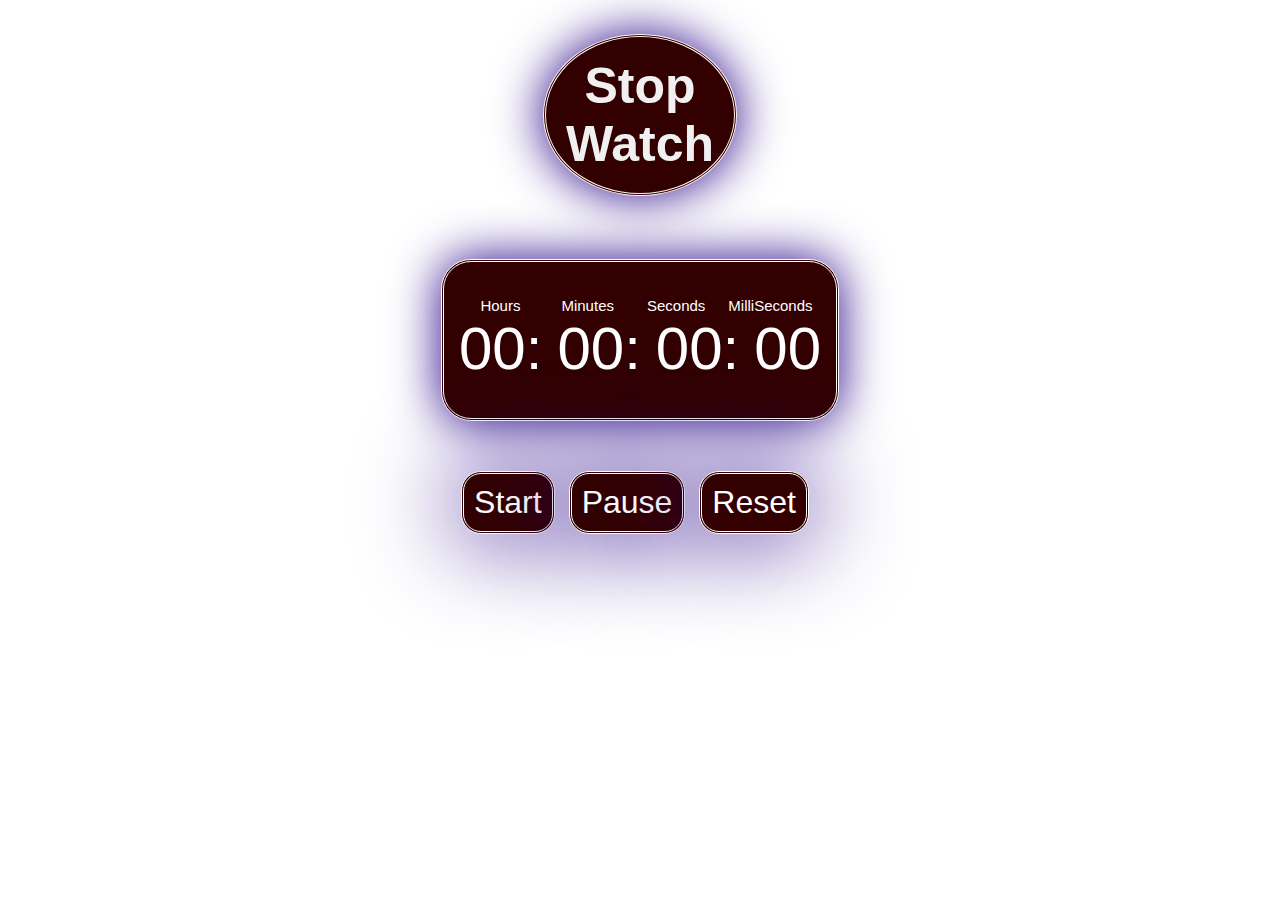
==== index.html @ 7806a9a8 "StopWatch" ====
<!DOCTYPE html>
<html lang="en">
<head>
    <meta charset="UTF-8">
    <meta name="viewport" content="width=device-width, initial-scale=1.0">
    <link rel="stylesheet" href="style.css">
    <title>Stop Watch</title>
</head>
<body>
        
            <div>
                <h1 class="heading">Stop <br> Watch</h1>
            </div>
    
            <div class="headDiv">
                    <div class="numHeadDiv">
                        <p class="numHead" style="margin-left: 10px;">Hours</p>
                        <p class="numHead" style="margin-left: 18px;   margin-right: 10px;" >Minutes</p>
                        <p class="numHead">Seconds</p>
                        <p class="numHead">MilliSeconds</p>        
                   </div>
    
               <div class="numDiv">
                    <p class="num" id="hour1">0</p>
                    <p class="num1" id="hour2">0:</p>
                    <p class="num" id="minute1">0</p>
                    <p class="num1" id="minute2">0:</p>
                    <p class="num" id="second1">0</p>
                    <p class="num1" id="second2">0:</p>
                    <p class="num" id="miliSec1">0</p>
                    <p class="num" id="miliSec2">0</p>
                </div>
            </div>
        
            <div>
                <button onclick="start()" id="startBtn">Start</button>
                <button onclick="pause()">Pause</button>
                <button onclick="reset()">Reset</button>
        </div>
    
<script src="app.js"></script>
</body>
</html>
---- style.css ----
body{
    background-image: url(https://images.pexels.com/photos/1010513/pexels-photo-1010513.jpeg?auto=compress&cs=tinysrgb&w=600);
    background-repeat: no-repeat;
    background-size: cover;
    text-align: center;
    margin: 0;
    padding: 0;
}

.heading{
   display: inline-block;
   color: rgb(240, 240, 240);
   box-shadow: 0px 0px 50px rgb(38, 0, 134);
   background-color: rgb(50, 0, 0);
   /* background-color: rgb(118, 30, 30); */
   border: 3px double rgb(255, 246, 246);
   border-radius: 100%;
   font-family: 'Franklin Gothic Medium', 'Arial Narrow', Arial, sans-serif;
   font-size: 50px;
   padding: 20px;

}

.headDiv{
    display: inline-flex;
    flex-direction: column;
    /* background-color: rgb(113, 2, 2); */
    background-color: rgb(50, 0, 0);
    border: 3px double white;
    border-radius: 30px;
    margin-top: 30px;
    box-shadow: 0px 0px 50px rgb(38, 0, 134);
}


.numHeadDiv{
    display: flex;
    flex-direction: row;
    justify-content: space-evenly;
    margin-left: 16px;
    margin-right: 10px;
}

.numHead{
    color: white;
    font-family: 'Segoe UI', Tahoma, Geneva, Verdana, sans-serif; 
    padding-left: 10px;
    padding-right: 13px;
    padding-top: 0;
    padding-bottom: 0;
    margin: 0;
    margin-top: 35px;
    font-size: 15px;
}

.numDiv{
    display: inline-flex;
    justify-content: center;
    margin-left: 10px;
    margin-right: 10px;
    color: white;
    font-size: 60px;
    font-family: 'Segoe UI', Tahoma, Geneva, Verdana, sans-serif; 
}
.num{
    flex-wrap: wrap;
    padding-bottom: 0;
    padding-top: 0;
    margin: 0;
    margin-bottom: 35px;
}
.num1{
    flex-wrap: wrap;
    padding-bottom: 0;
    padding-top: 0;
    margin: 0;
    margin-right: 15px;
    margin-bottom: 35px;
}

button{
    color: white;
    /* background-color: rgb(113, 2, 2); */
    background-color: rgb(50, 0, 0);
    border: 3px double white;
    border-radius: 20px;
    margin-top: 50px;
    margin-bottom: 10px;
    margin-right:10px ;
    padding: 10px;
    font-family: 'Franklin Gothic Medium', 'Arial Narrow', Arial, sans-serif;
    font-size: xx-large;
    box-shadow: 00px 00px 100px rgb(38, 0, 134);
}


button:hover{
    background-color: rgb(85, 4, 5);
    padding: 11px;
    box-shadow: 15px 15px 50px rgb(239, 183, 183);
}

button:active{
    background-color: rgb(255, 2, 2);
    padding: 12px;
    box-shadow: 15px 15px 50px rgb(0, 0, 0);
}

button:disabled{
    background-color: rgb(9, 140, 5);
    padding: 13px;
}
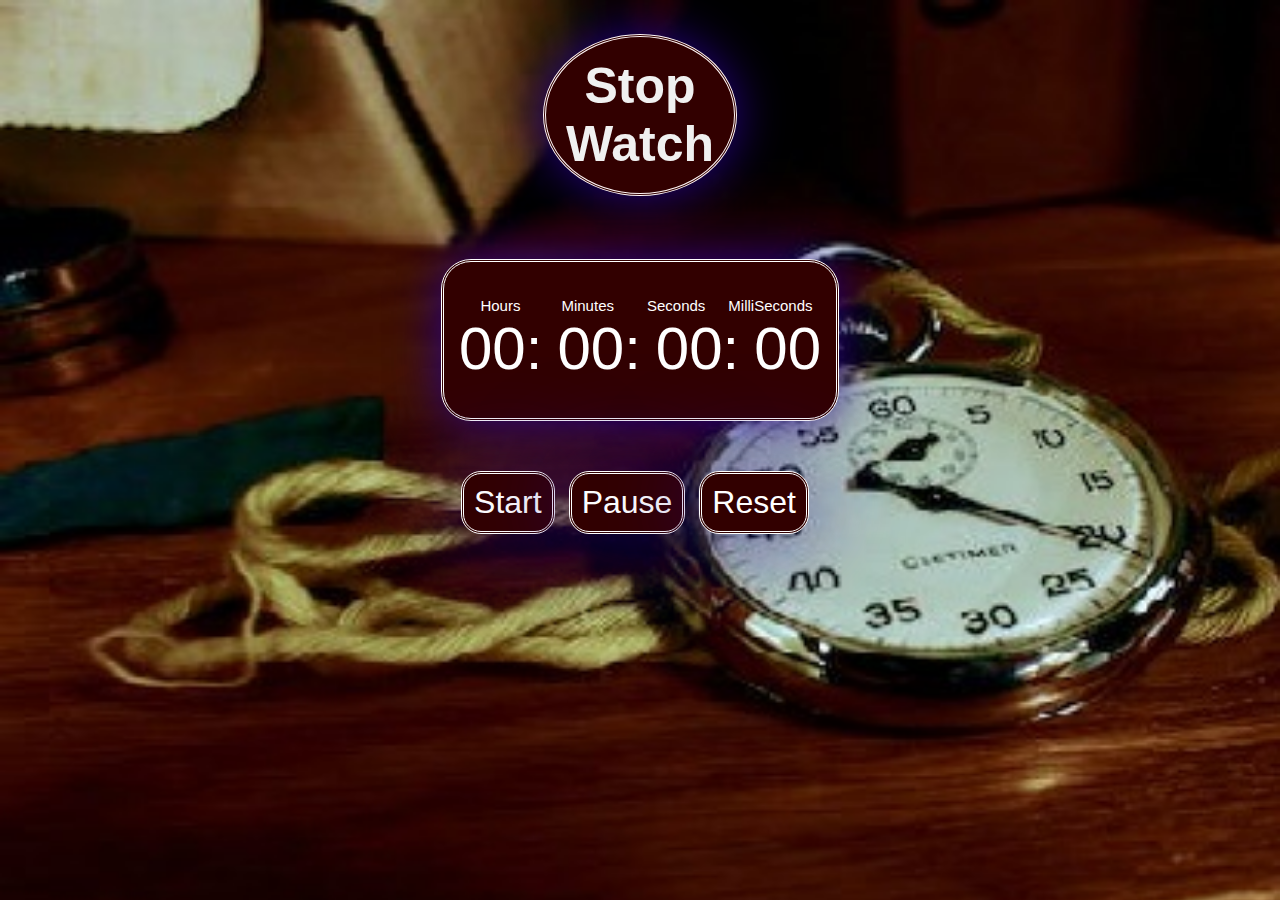
==== commit a6602ca9: "Done" ====
--- a/index.html
+++ b/index.html
@@ -1,43 +1,47 @@
 <!DOCTYPE html>
 <html lang="en">
-<head>
-    <meta charset="UTF-8">
-    <meta name="viewport" content="width=device-width, initial-scale=1.0">
-    <link rel="stylesheet" href="style.css">
+  <head>
+    <meta charset="UTF-8" />
+    <meta name="viewport" content="width=device-width, initial-scale=1.0" />
+    <link rel="stylesheet" href="style.css" />
     <title>Stop Watch</title>
-</head>
-<body>
-        
-            <div>
-                <h1 class="heading">Stop <br> Watch</h1>
-            </div>
-    
-            <div class="headDiv">
-                    <div class="numHeadDiv">
-                        <p class="numHead" style="margin-left: 10px;">Hours</p>
-                        <p class="numHead" style="margin-left: 18px;   margin-right: 10px;" >Minutes</p>
-                        <p class="numHead">Seconds</p>
-                        <p class="numHead">MilliSeconds</p>        
-                   </div>
-    
-               <div class="numDiv">
-                    <p class="num" id="hour1">0</p>
-                    <p class="num1" id="hour2">0:</p>
-                    <p class="num" id="minute1">0</p>
-                    <p class="num1" id="minute2">0:</p>
-                    <p class="num" id="second1">0</p>
-                    <p class="num1" id="second2">0:</p>
-                    <p class="num" id="miliSec1">0</p>
-                    <p class="num" id="miliSec2">0</p>
-                </div>
-            </div>
-        
-            <div>
-                <button onclick="start()" id="startBtn">Start</button>
-                <button onclick="pause()">Pause</button>
-                <button onclick="reset()">Reset</button>
-        </div>
-    
-<script src="app.js"></script>
-</body>
-</html>+  </head>
+  <body>
+    <div>
+      <h1 class="heading">
+        Stop <br />
+        Watch
+      </h1>
+    </div>
+
+    <div class="headDiv">
+      <div class="numHeadDiv">
+        <p class="numHead" style="margin-left: 10px">Hours</p>
+        <p class="numHead" style="margin-left: 18px; margin-right: 10px">
+          Minutes
+        </p>
+        <p class="numHead">Seconds</p>
+        <p class="numHead">MilliSeconds</p>
+      </div>
+
+      <div class="numDiv">
+        <p class="num" id="hour1">0</p>
+        <p class="num1" id="hour2">0:</p>
+        <p class="num" id="minute1">0</p>
+        <p class="num1" id="minute2">0:</p>
+        <p class="num" id="second1">0</p>
+        <p class="num1" id="second2">0:</p>
+        <p class="num" id="miliSec1">0</p>
+        <p class="num" id="miliSec2">0</p>
+      </div>
+    </div>
+
+    <div>
+      <button onclick="start()" id="startBtn">Start</button>
+      <button onclick="pause()">Pause</button>
+      <button onclick="reset()">Reset</button>
+    </div>
+
+    <script src="app.js"></script>
+  </body>
+</html>
--- a/style.css
+++ b/style.css
@@ -1,112 +1,109 @@
-body{
-    background-image: url(https://images.pexels.com/photos/1010513/pexels-photo-1010513.jpeg?auto=compress&cs=tinysrgb&w=600);
-    background-repeat: no-repeat;
-    background-size: cover;
-    text-align: center;
-    margin: 0;
-    padding: 0;
+body {
+  background-image: url(Image/bg_image.jpg);
+  background-repeat: no-repeat;
+  background-size: cover;
+  text-align: center;
+  margin: 0;
+  padding: 0;
 }
 
-.heading{
-   display: inline-block;
-   color: rgb(240, 240, 240);
-   box-shadow: 0px 0px 50px rgb(38, 0, 134);
-   background-color: rgb(50, 0, 0);
-   /* background-color: rgb(118, 30, 30); */
-   border: 3px double rgb(255, 246, 246);
-   border-radius: 100%;
-   font-family: 'Franklin Gothic Medium', 'Arial Narrow', Arial, sans-serif;
-   font-size: 50px;
-   padding: 20px;
-
+.heading {
+  display: inline-block;
+  color: rgb(240, 240, 240);
+  box-shadow: 0px 0px 50px rgb(38, 0, 134);
+  background-color: rgb(50, 0, 0);
+  /* background-color: rgb(118, 30, 30); */
+  border: 3px double rgb(255, 246, 246);
+  border-radius: 100%;
+  font-family: "Franklin Gothic Medium", "Arial Narrow", Arial, sans-serif;
+  font-size: 50px;
+  padding: 20px;
 }
 
-.headDiv{
-    display: inline-flex;
-    flex-direction: column;
-    /* background-color: rgb(113, 2, 2); */
-    background-color: rgb(50, 0, 0);
-    border: 3px double white;
-    border-radius: 30px;
-    margin-top: 30px;
-    box-shadow: 0px 0px 50px rgb(38, 0, 134);
+.headDiv {
+  display: inline-flex;
+  flex-direction: column;
+  /* background-color: rgb(113, 2, 2); */
+  background-color: rgb(50, 0, 0);
+  border: 3px double white;
+  border-radius: 30px;
+  margin-top: 30px;
+  box-shadow: 0px 0px 50px rgb(38, 0, 134);
 }
 
-
-.numHeadDiv{
-    display: flex;
-    flex-direction: row;
-    justify-content: space-evenly;
-    margin-left: 16px;
-    margin-right: 10px;
+.numHeadDiv {
+  display: flex;
+  flex-direction: row;
+  justify-content: space-evenly;
+  margin-left: 16px;
+  margin-right: 10px;
 }
 
-.numHead{
-    color: white;
-    font-family: 'Segoe UI', Tahoma, Geneva, Verdana, sans-serif; 
-    padding-left: 10px;
-    padding-right: 13px;
-    padding-top: 0;
-    padding-bottom: 0;
-    margin: 0;
-    margin-top: 35px;
-    font-size: 15px;
+.numHead {
+  color: white;
+  font-family: "Segoe UI", Tahoma, Geneva, Verdana, sans-serif;
+  padding-left: 10px;
+  padding-right: 13px;
+  padding-top: 0;
+  padding-bottom: 0;
+  margin: 0;
+  margin-top: 35px;
+  font-size: 15px;
 }
 
-.numDiv{
-    display: inline-flex;
-    justify-content: center;
-    margin-left: 10px;
-    margin-right: 10px;
-    color: white;
-    font-size: 60px;
-    font-family: 'Segoe UI', Tahoma, Geneva, Verdana, sans-serif; 
+.numDiv {
+  display: inline-flex;
+  justify-content: center;
+  margin-left: 10px;
+  margin-right: 10px;
+  color: white;
+  font-size: 60px;
+  font-family: "Segoe UI", Tahoma, Geneva, Verdana, sans-serif;
 }
-.num{
-    flex-wrap: wrap;
-    padding-bottom: 0;
-    padding-top: 0;
-    margin: 0;
-    margin-bottom: 35px;
+.num {
+  flex-wrap: wrap;
+  padding-bottom: 0;
+  padding-top: 0;
+  margin: 0;
+  margin-bottom: 35px;
 }
-.num1{
-    flex-wrap: wrap;
-    padding-bottom: 0;
-    padding-top: 0;
-    margin: 0;
-    margin-right: 15px;
-    margin-bottom: 35px;
+.num1 {
+  flex-wrap: wrap;
+  padding-bottom: 0;
+  padding-top: 0;
+  margin: 0;
+  margin-right: 15px;
+  margin-bottom: 35px;
 }
 
-button{
-    color: white;
-    /* background-color: rgb(113, 2, 2); */
-    background-color: rgb(50, 0, 0);
-    border: 3px double white;
-    border-radius: 20px;
-    margin-top: 50px;
-    margin-bottom: 10px;
-    margin-right:10px ;
-    padding: 10px;
-    font-family: 'Franklin Gothic Medium', 'Arial Narrow', Arial, sans-serif;
-    font-size: xx-large;
-    box-shadow: 00px 00px 100px rgb(38, 0, 134);
+button {
+  color: white;
+  /* background-color: rgb(113, 2, 2); */
+  background-color: rgb(50, 0, 0);
+  border: 3px double white;
+  border-radius: 20px;
+  margin-top: 50px;
+  margin-bottom: 10px;
+  margin-right: 10px;
+  padding: 10px;
+  font-family: "Franklin Gothic Medium", "Arial Narrow", Arial, sans-serif;
+  font-size: xx-large;
+  box-shadow: 00px 00px 100px rgb(38, 0, 134);
 }
 
-
-button:hover{
-    background-color: rgb(85, 4, 5);
-    padding: 11px;
-    box-shadow: 15px 15px 50px rgb(239, 183, 183);
+button:hover {
+  background-color: rgb(85, 4, 5);
+  padding: 11px;
+  box-shadow: 15px 15px 50px rgb(239, 183, 183);
 }
 
-button:active{
-    background-color: rgb(255, 2, 2);
-    padding: 12px;
-    box-shadow: 15px 15px 50px rgb(0, 0, 0);
+button:active {
+  background-color: rgb(255, 2, 2);
+  padding: 12px;
+  box-shadow: 15px 15px 50px rgb(0, 0, 0);
 }
 
-button:disabled{
-    background-color: rgb(9, 140, 5);
-    padding: 13px;
-}+button:disabled {
+  background-color: rgb(9, 140, 5);
+  padding: 13px;
+}
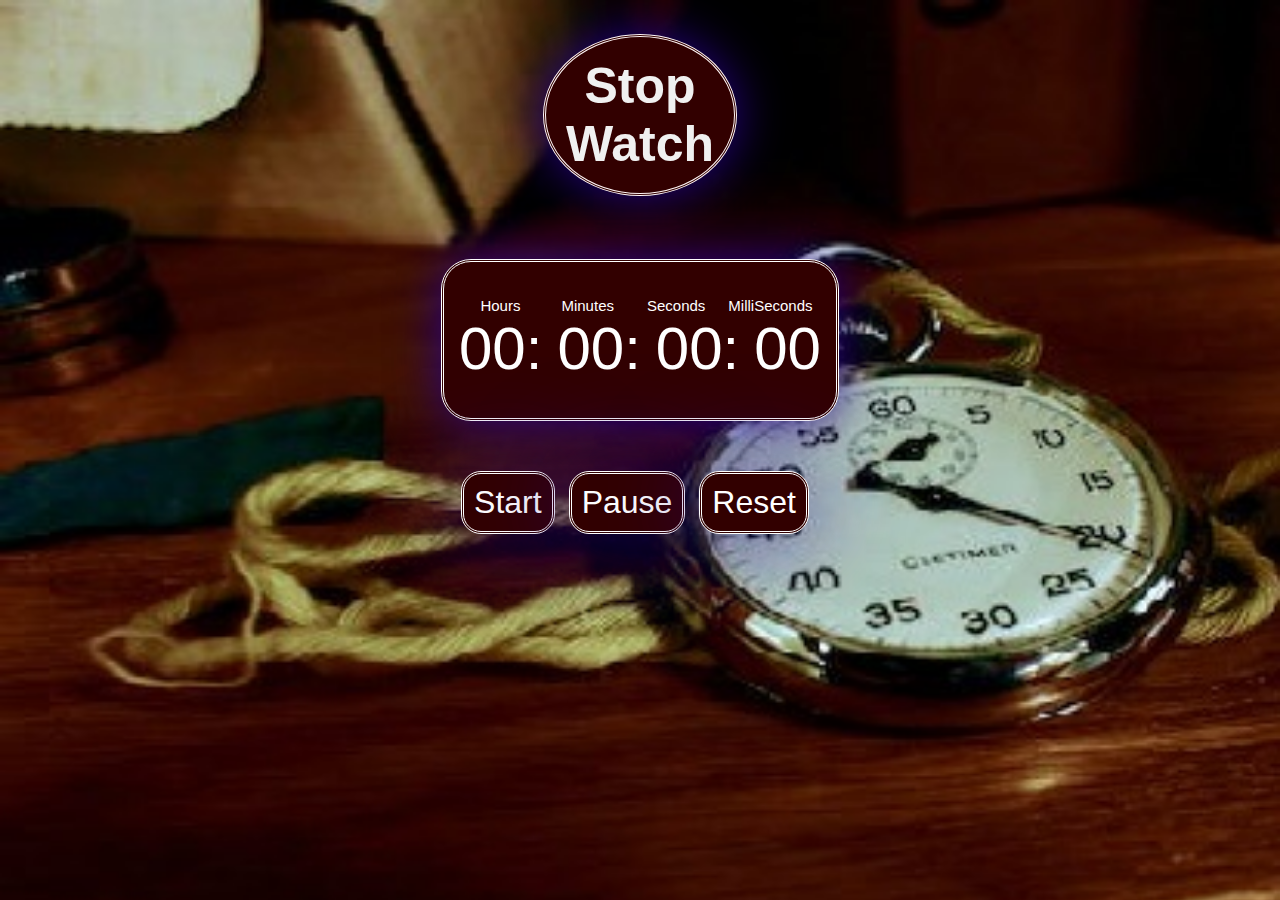
==== commit e004e143: "Done" ====
--- a/index.html
+++ b/index.html
@@ -1,47 +1,46 @@
-<!DOCTYPE html>
-<html lang="en">
-  <head>
-    <meta charset="UTF-8" />
-    <meta name="viewport" content="width=device-width, initial-scale=1.0" />
-    <link rel="stylesheet" href="style.css" />
-    <title>Stop Watch</title>
-  </head>
-  <body>
-    <div>
-      <h1 class="heading">
-        Stop <br />
-        Watch
-      </h1>
-    </div>
-
-    <div class="headDiv">
-      <div class="numHeadDiv">
-        <p class="numHead" style="margin-left: 10px">Hours</p>
-        <p class="numHead" style="margin-left: 18px; margin-right: 10px">
-          Minutes
-        </p>
-        <p class="numHead">Seconds</p>
-        <p class="numHead">MilliSeconds</p>
-      </div>
-
-      <div class="numDiv">
-        <p class="num" id="hour1">0</p>
-        <p class="num1" id="hour2">0:</p>
-        <p class="num" id="minute1">0</p>
-        <p class="num1" id="minute2">0:</p>
-        <p class="num" id="second1">0</p>
-        <p class="num1" id="second2">0:</p>
-        <p class="num" id="miliSec1">0</p>
-        <p class="num" id="miliSec2">0</p>
-      </div>
-    </div>
-
-    <div>
-      <button onclick="start()" id="startBtn">Start</button>
-      <button onclick="pause()">Pause</button>
-      <button onclick="reset()">Reset</button>
-    </div>
-
-    <script src="app.js"></script>
-  </body>
-</html>
+<!DOCTYPE html>
+<html lang="en">
+  <head>
+    <meta charset="UTF-8" />
+    <meta name="viewport" content="width=device-width, initial-scale=1.0" />
+    <link rel="stylesheet" href="style.css" />
+    <title>Stop Watch</title>
+  </head>
+  <body>
+    <div>
+      <h1 class="heading">
+        Stop <br />
+        Watch
+      </h1>
+    </div>
+
+    <div class="headDiv">
+      <div class="numHeadDiv">
+        <p class="numHead" style="margin-left: 10px">Hours</p>
+        <p class="numHead" style="margin-left: 18px; margin-right: 10px">
+          Minutes
+        </p>
+        <p class="numHead">Seconds</p>
+        <p class="numHead">MilliSeconds</p>
+      </div>
+
+      <div class="numDiv">
+        <p class="num" id="hour1">0</p>
+        <p class="num1" id="hour2">0:</p>
+        <p class="num" id="minute1">0</p>
+        <p class="num1" id="minute2">0:</p>
+        <p class="num" id="second1">0</p>
+        <p class="num1" id="second2">0:</p>
+        <p class="num" id="miliSec">00</p>
+      </div>
+    </div>
+
+    <div>
+      <button onclick="start()" id="startBtn">Start</button>
+      <button onclick="pause()">Pause</button>
+      <button onclick="reset()">Reset</button>
+    </div>
+
+    <script src="app.js"></script>
+  </body>
+</html>
--- a/style.css
+++ b/style.css
@@ -1,109 +1,109 @@
-body {
-  background-image: url(Image/bg_image.jpg);
-  background-repeat: no-repeat;
-  background-size: cover;
-  text-align: center;
-  margin: 0;
-  padding: 0;
-}
-
-.heading {
-  display: inline-block;
-  color: rgb(240, 240, 240);
-  box-shadow: 0px 0px 50px rgb(38, 0, 134);
-  background-color: rgb(50, 0, 0);
-  /* background-color: rgb(118, 30, 30); */
-  border: 3px double rgb(255, 246, 246);
-  border-radius: 100%;
-  font-family: "Franklin Gothic Medium", "Arial Narrow", Arial, sans-serif;
-  font-size: 50px;
-  padding: 20px;
-}
-
-.headDiv {
-  display: inline-flex;
-  flex-direction: column;
-  /* background-color: rgb(113, 2, 2); */
-  background-color: rgb(50, 0, 0);
-  border: 3px double white;
-  border-radius: 30px;
-  margin-top: 30px;
-  box-shadow: 0px 0px 50px rgb(38, 0, 134);
-}
-
-.numHeadDiv {
-  display: flex;
-  flex-direction: row;
-  justify-content: space-evenly;
-  margin-left: 16px;
-  margin-right: 10px;
-}
-
-.numHead {
-  color: white;
-  font-family: "Segoe UI", Tahoma, Geneva, Verdana, sans-serif;
-  padding-left: 10px;
-  padding-right: 13px;
-  padding-top: 0;
-  padding-bottom: 0;
-  margin: 0;
-  margin-top: 35px;
-  font-size: 15px;
-}
-
-.numDiv {
-  display: inline-flex;
-  justify-content: center;
-  margin-left: 10px;
-  margin-right: 10px;
-  color: white;
-  font-size: 60px;
-  font-family: "Segoe UI", Tahoma, Geneva, Verdana, sans-serif;
-}
-.num {
-  flex-wrap: wrap;
-  padding-bottom: 0;
-  padding-top: 0;
-  margin: 0;
-  margin-bottom: 35px;
-}
-.num1 {
-  flex-wrap: wrap;
-  padding-bottom: 0;
-  padding-top: 0;
-  margin: 0;
-  margin-right: 15px;
-  margin-bottom: 35px;
-}
-
-button {
-  color: white;
-  /* background-color: rgb(113, 2, 2); */
-  background-color: rgb(50, 0, 0);
-  border: 3px double white;
-  border-radius: 20px;
-  margin-top: 50px;
-  margin-bottom: 10px;
-  margin-right: 10px;
-  padding: 10px;
-  font-family: "Franklin Gothic Medium", "Arial Narrow", Arial, sans-serif;
-  font-size: xx-large;
-  box-shadow: 00px 00px 100px rgb(38, 0, 134);
-}
-
-button:hover {
-  background-color: rgb(85, 4, 5);
-  padding: 11px;
-  box-shadow: 15px 15px 50px rgb(239, 183, 183);
-}
-
-button:active {
-  background-color: rgb(255, 2, 2);
-  padding: 12px;
-  box-shadow: 15px 15px 50px rgb(0, 0, 0);
-}
-
-button:disabled {
-  background-color: rgb(9, 140, 5);
-  padding: 13px;
-}
+body {
+  background-image: url(Image/bg_image.jpg);
+  background-repeat: no-repeat;
+  background-size: cover;
+  text-align: center;
+  margin: 0;
+  padding: 0;
+}
+
+.heading {
+  display: inline-block;
+  color: rgb(240, 240, 240);
+  box-shadow: 0px 0px 50px rgb(38, 0, 134);
+  background-color: rgb(50, 0, 0);
+  /* background-color: rgb(118, 30, 30); */
+  border: 3px double rgb(255, 246, 246);
+  border-radius: 100%;
+  font-family: "Franklin Gothic Medium", "Arial Narrow", Arial, sans-serif;
+  font-size: 50px;
+  padding: 20px;
+}
+
+.headDiv {
+  display: inline-flex;
+  flex-direction: column;
+  /* background-color: rgb(113, 2, 2); */
+  background-color: rgb(50, 0, 0);
+  border: 3px double white;
+  border-radius: 30px;
+  margin-top: 30px;
+  box-shadow: 0px 0px 50px rgb(38, 0, 134);
+}
+
+.numHeadDiv {
+  display: flex;
+  flex-direction: row;
+  justify-content: space-evenly;
+  margin-left: 16px;
+  margin-right: 10px;
+}
+
+.numHead {
+  color: white;
+  font-family: "Segoe UI", Tahoma, Geneva, Verdana, sans-serif;
+  padding-left: 10px;
+  padding-right: 13px;
+  padding-top: 0;
+  padding-bottom: 0;
+  margin: 0;
+  margin-top: 35px;
+  font-size: 15px;
+}
+
+.numDiv {
+  display: inline-flex;
+  justify-content: center;
+  margin-left: 10px;
+  margin-right: 10px;
+  color: white;
+  font-size: 60px;
+  font-family: "Segoe UI", Tahoma, Geneva, Verdana, sans-serif;
+}
+.num {
+  flex-wrap: wrap;
+  padding-bottom: 0;
+  padding-top: 0;
+  margin: 0;
+  margin-bottom: 35px;
+}
+.num1 {
+  flex-wrap: wrap;
+  padding-bottom: 0;
+  padding-top: 0;
+  margin: 0;
+  margin-right: 15px;
+  margin-bottom: 35px;
+}
+
+button {
+  color: white;
+  /* background-color: rgb(113, 2, 2); */
+  background-color: rgb(50, 0, 0);
+  border: 3px double white;
+  border-radius: 20px;
+  margin-top: 50px;
+  margin-bottom: 10px;
+  margin-right: 10px;
+  padding: 10px;
+  font-family: "Franklin Gothic Medium", "Arial Narrow", Arial, sans-serif;
+  font-size: xx-large;
+  box-shadow: 00px 00px 100px rgb(38, 0, 134);
+}
+
+button:hover {
+  background-color: rgb(85, 4, 5);
+  padding: 11px;
+  box-shadow: 15px 15px 50px rgb(239, 183, 183);
+}
+
+button:active {
+  background-color: rgb(255, 2, 2);
+  padding: 12px;
+  box-shadow: 15px 15px 50px rgb(0, 0, 0);
+}
+
+button:disabled {
+  background-color: rgb(9, 140, 5);
+  padding: 13px;
+}
